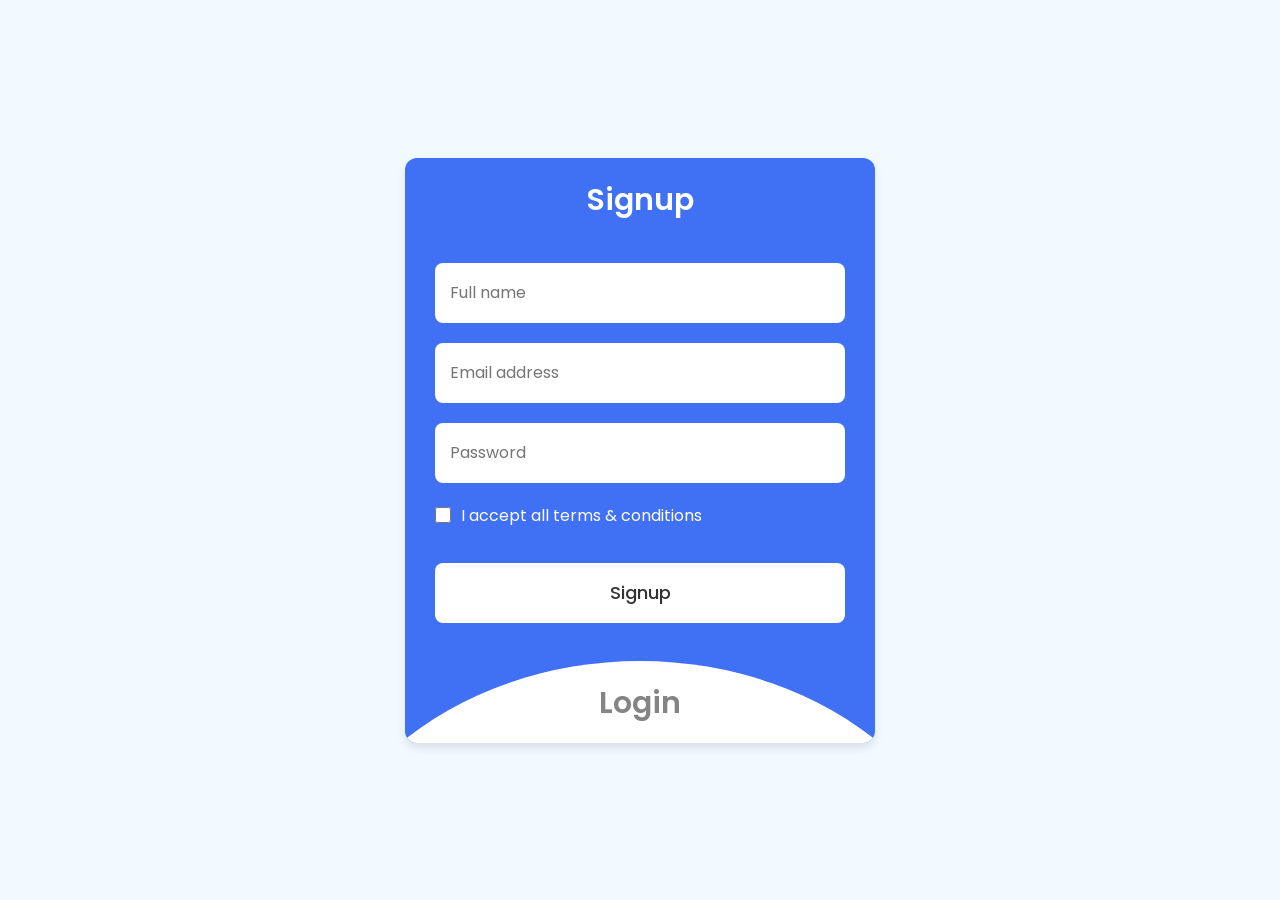
==== login-registration-form-html-css/index.html @ b6707487 "Add files via upload" ====
<!DOCTYPE html>
<!-- Website - www.codingnepalweb.com -->
<html lang="en">
  <head>
    <meta charset="UTF-8" />
    <meta name="description" content=" Today in this blog you will learn how to create a responsive Login & Registration Form in HTML CSS & JavaScript. The blog will cover everything from the basics of creating a Login & Registration in HTML, to styling it with CSS and adding with JavaScript." />
    <meta
      name="keywords"
      content=" 
 Animated Login & Registration Form,Form Design,HTML and CSS,HTML CSS JavaScript,login & registration form,login & signup form,Login Form Design,registration form,Signup Form,HTML,CSS,JavaScript,
"
    />

    <meta name="viewport" content="width=device-width, initial-scale=1.0" />

    <title>Login & Signup Form HTML CSS | CodingNepal</title>
    <link rel="stylesheet" href="style.css" />
    <script src="../custom-scripts.js" defer></script>
  </head>
  <body>
    <section class="wrapper">
      <div class="form signup">
        <header>Signup</header>
        <form action="#">
          <input type="text" placeholder="Full name" required />
          <input type="text" placeholder="Email address" required />
          <input type="password" placeholder="Password" required />
          <div class="checkbox">
            <input type="checkbox" id="signupCheck" />
            <label for="signupCheck">I accept all terms & conditions</label>
          </div>
          <input type="submit" value="Signup" />
        </form>
      </div>

      <div class="form login">
        <header>Login</header>
        <form action="#">
          <input type="text" placeholder="Email address" required />
          <input type="password" placeholder="Password" required />
          <a href="#">Forgot password?</a>
          <input type="submit" value="Login" />
        </form>
      </div>

      <script>
        const wrapper = document.querySelector(".wrapper"),
          signupHeader = document.querySelector(".signup header"),
          loginHeader = document.querySelector(".login header");

        loginHeader.addEventListener("click", () => {
          wrapper.classList.add("active");
        });
        signupHeader.addEventListener("click", () => {
          wrapper.classList.remove("active");
        });
      </script>
    </section>
  </body>
</html>
---- login-registration-form-html-css/style.css ----
/* Import Google font - Poppins */
@import url("https://fonts.googleapis.com/css2?family=Poppins:wght@200;300;400;500;600;700&display=swap");

* {
  margin: 0;
  padding: 0;
  box-sizing: border-box;
  font-family: "Poppins", sans-serif;
}

body {
  min-height: 100vh;
  display: flex;
  align-items: center;
  justify-content: center;
  background: #f0faff;
}

.wrapper {
  position: relative;
  max-width: 470px;
  width: 100%;
  border-radius: 12px;
  padding: 20px 30px 120px;
  background: #4070f4;
  box-shadow: 0 5px 10px rgba(0, 0, 0, 0.1);
  overflow: hidden;
}

.form.login {
  position: absolute;
  left: 50%;
  bottom: -86%;
  transform: translateX(-50%);
  width: calc(100% + 220px);
  padding: 20px 140px;
  border-radius: 50%;
  height: 100%;
  background: #fff;
  transition: all 0.6s ease;
}

.wrapper.active .form.login {
  bottom: -15%;
  border-radius: 35%;
  box-shadow: 0 -5px 10px rgba(0, 0, 0, 0.1);
}

.form header {
  font-size: 30px;
  text-align: center;
  color: #fff;
  font-weight: 600;
  cursor: pointer;
}

.form.login header {
  color: #333;
  opacity: 0.6;
}

.wrapper.active .form.login header {
  opacity: 1;
}

.wrapper.active .signup header {
  opacity: 0.6;
}

.wrapper form {
  display: flex;
  flex-direction: column;
  gap: 20px;
  margin-top: 40px;
}

form input {
  height: 60px;
  outline: none;
  border: none;
  padding: 0 15px;
  font-size: 16px;
  font-weight: 400;
  color: #333;
  border-radius: 8px;
  background: #fff;
}

.form.login input {
  border: 1px solid #aaa;
}

.form.login input:focus {
  box-shadow: 0 1px 0 #ddd;
}

form .checkbox {
  display: flex;
  align-items: center;
  gap: 10px;
}

.checkbox input[type="checkbox"] {
  height: 16px;
  width: 16px;
  accent-color: #fff;
  cursor: pointer;
}

form .checkbox label {
  cursor: pointer;
  color: #fff;
}

form a {
  color: #333;
  text-decoration: none;
}

form a:hover {
  text-decoration: underline;
}

form input[type="submit"] {
  margin-top: 15px;
  padding: none;
  font-size: 18px;
  font-weight: 500;
  cursor: pointer;
}

.form.login input[type="submit"] {
  background: #4070f4;
  color: #fff;
  border: none;
}
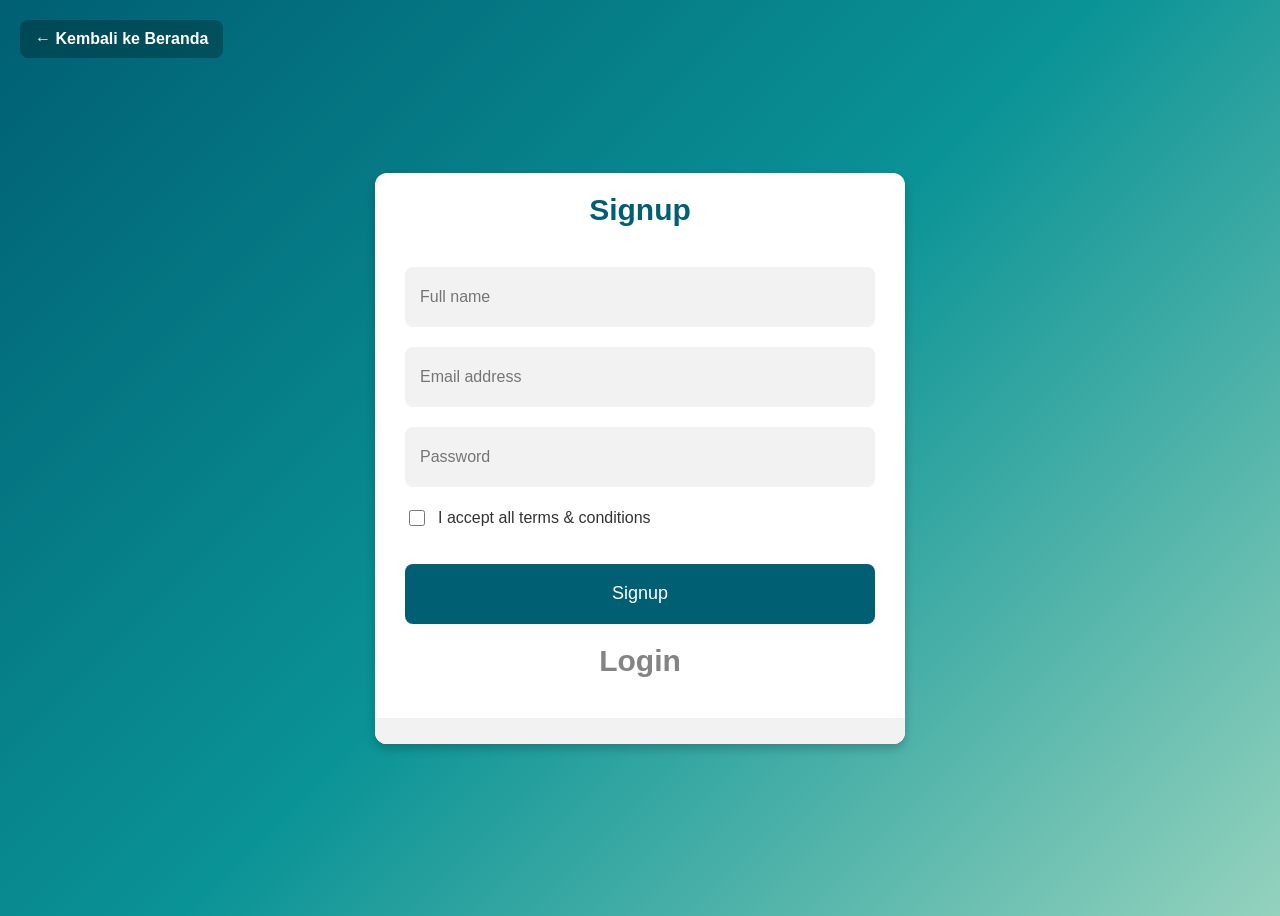
==== commit aaeb84a7: "Update index.html" ====
--- a/login-registration-form-html-css/index.html
+++ b/login-registration-form-html-css/index.html
@@ -1,60 +1,202 @@
 <!DOCTYPE html>
-<!-- Website - www.codingnepalweb.com -->
-<html lang="en">
+<html lang="id">
   <head>
     <meta charset="UTF-8" />
-    <meta name="description" content=" Today in this blog you will learn how to create a responsive Login & Registration Form in HTML CSS & JavaScript. The blog will cover everything from the basics of creating a Login & Registration in HTML, to styling it with CSS and adding with JavaScript." />
-    <meta
-      name="keywords"
-      content=" 
- Animated Login & Registration Form,Form Design,HTML and CSS,HTML CSS JavaScript,login & registration form,login & signup form,Login Form Design,registration form,Signup Form,HTML,CSS,JavaScript,
-"
-    />
-
     <meta name="viewport" content="width=device-width, initial-scale=1.0" />
 
-    <title>Login & Signup Form HTML CSS | CodingNepal</title>
-    <link rel="stylesheet" href="style.css" />
-    <script src="../custom-scripts.js" defer></script>
+    <!-- Penting: karena file ini berada di folder /login/,
+         maka link ke CSS utama harus naik satu folder pakai ../ -->
+    <link rel="stylesheet" href="../style.css" />
+
+    <title>Login & Signup LautKita.web</title>
+
+    <style>
+      body {
+        min-height: 100vh;
+        display: flex;
+        align-items: center;
+        justify-content: center;
+        background: linear-gradient(135deg, #005f73, #0a9396, #94d2bd);
+        font-family: Arial, sans-serif;
+      }
+
+      .wrapper {
+        position: relative;
+        max-width: 470px;
+        width: 100%;
+        border-radius: 12px;
+        padding: 20px 30px 120px;
+        background: #ffffff;
+        box-shadow: 0 5px 10px rgba(0, 0, 0, 0.2);
+        overflow: hidden;
+      }
+
+      .form header {
+        font-size: 30px;
+        text-align: center;
+        color: #005f73;
+        font-weight: 600;
+        cursor: pointer;
+      }
+
+      .form.login {
+        position: absolute;
+        left: 50%;
+        bottom: -86%;
+        transform: translateX(-50%);
+        width: calc(100% + 220px);
+        padding: 20px 140px;
+        border-radius: 50%;
+        height: 100%;
+        background: #ffffff;
+        transition: all 0.6s ease;
+      }
+
+      .wrapper.active .form.login {
+        bottom: -15%;
+        border-radius: 35%;
+        box-shadow: 0 -5px 10px rgba(0, 0, 0, 0.1);
+      }
+
+      .form.login header {
+        color: #333;
+        opacity: 0.6;
+      }
+
+      .wrapper.active .form.login header {
+        opacity: 1;
+      }
+
+      .wrapper.active .signup header {
+        opacity: 0.6;
+      }
+
+      .wrapper form {
+        display: flex;
+        flex-direction: column;
+        gap: 20px;
+        margin-top: 40px;
+      }
+
+      form input {
+        height: 60px;
+        outline: none;
+        border: none;
+        padding: 0 15px;
+        font-size: 16px;
+        font-weight: 400;
+        color: #333;
+        border-radius: 8px;
+        background: #f2f2f2;
+      }
+
+      form input[type="submit"] {
+        margin-top: 15px;
+        padding: none;
+        font-size: 18px;
+        font-weight: 500;
+        cursor: pointer;
+        background: #005f73;
+        color: #ffffff;
+      }
+
+      .form.login input[type="submit"] {
+        background: #005f73;
+        color: #ffffff;
+      }
+
+      .checkbox {
+        display: flex;
+        align-items: center;
+        gap: 10px;
+      }
+
+      .checkbox input[type="checkbox"] {
+        height: 16px;
+        width: 16px;
+        accent-color: #005f73;
+        cursor: pointer;
+      }
+
+      .checkbox label {
+        cursor: pointer;
+        color: #333;
+      }
+
+      form a {
+        color: #005f73;
+        text-decoration: none;
+      }
+
+      form a:hover {
+        text-decoration: underline;
+      }
+
+      .back-home {
+        position: fixed;
+        top: 20px;
+        left: 20px;
+        color: white;
+        text-decoration: none;
+        font-weight: bold;
+        background: rgba(0, 0, 0, 0.25);
+        padding: 10px 15px;
+        border-radius: 8px;
+      }
+
+      .back-home:hover {
+        background: rgba(0, 0, 0, 0.4);
+      }
+    </style>
   </head>
+
   <body>
+    <a class="back-home" href="../">← Kembali ke Beranda</a>
+
     <section class="wrapper">
       <div class="form signup">
         <header>Signup</header>
-        <form action="#">
+
+        <form action="#" method="post">
           <input type="text" placeholder="Full name" required />
-          <input type="text" placeholder="Email address" required />
+          <input type="email" placeholder="Email address" required />
           <input type="password" placeholder="Password" required />
+
           <div class="checkbox">
-            <input type="checkbox" id="signupCheck" />
+            <input type="checkbox" id="signupCheck" required />
             <label for="signupCheck">I accept all terms & conditions</label>
           </div>
+
           <input type="submit" value="Signup" />
         </form>
       </div>
 
       <div class="form login">
         <header>Login</header>
-        <form action="#">
-          <input type="text" placeholder="Email address" required />
+
+        <form action="#" method="post">
+          <input type="email" placeholder="Email address" required />
           <input type="password" placeholder="Password" required />
+
           <a href="#">Forgot password?</a>
+
           <input type="submit" value="Login" />
         </form>
       </div>
-
-      <script>
-        const wrapper = document.querySelector(".wrapper"),
-          signupHeader = document.querySelector(".signup header"),
-          loginHeader = document.querySelector(".login header");
-
-        loginHeader.addEventListener("click", () => {
-          wrapper.classList.add("active");
-        });
-        signupHeader.addEventListener("click", () => {
-          wrapper.classList.remove("active");
-        });
-      </script>
     </section>
+
+    <script>
+      const wrapper = document.querySelector(".wrapper");
+      const signupHeader = document.querySelector(".signup header");
+      const loginHeader = document.querySelector(".login header");
+
+      loginHeader.addEventListener("click", () => {
+        wrapper.classList.add("active");
+      });
+
+      signupHeader.addEventListener("click", () => {
+        wrapper.classList.remove("active");
+      });
+    </script>
   </body>
 </html>
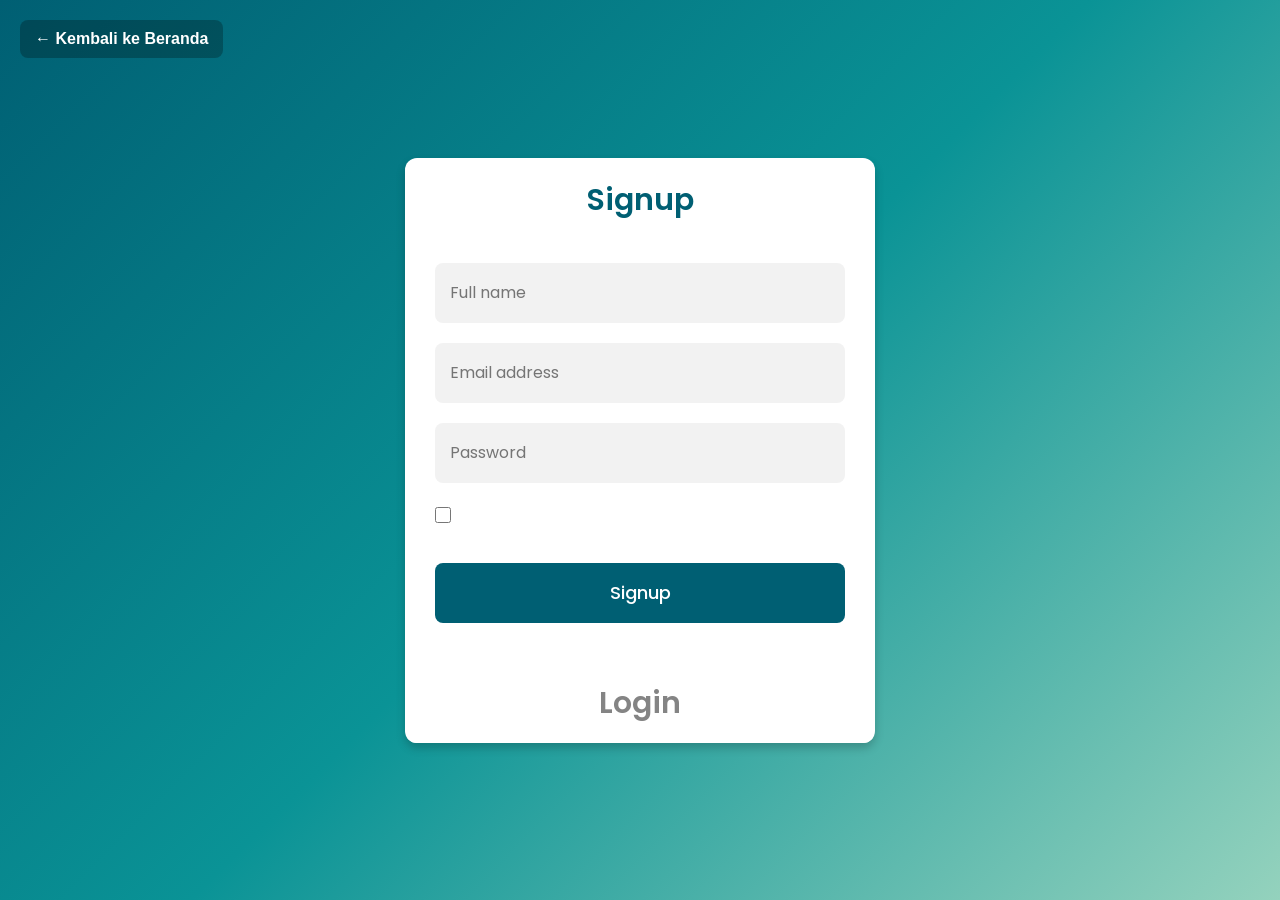
==== commit 28307faa: "Update index.html" ====
--- a/login-registration-form-html-css/index.html
+++ b/login-registration-form-html-css/index.html
@@ -1,6 +1,7 @@
 <!DOCTYPE html>
 <html lang="id">
   <head>
+    <link rel="stylesheet" href="style.css" />
     <meta charset="UTF-8" />
     <meta name="viewport" content="width=device-width, initial-scale=1.0" />
 
--- a/login-registration-form-html-css/style.css
+++ b/login-registration-form-html-css/style.css
@@ -0,0 +1,144 @@
+/* Import Google font - Poppins */
+@import url("https://fonts.googleapis.com/css2?family=Poppins:wght@200;300;400;500;600;700&display=swap");
+
+* {
+  margin: 0;
+  padding: 0;
+  box-sizing: border-box;
+  font-family: "Poppins", sans-serif;
+}
+
+body {
+  min-height: 100vh;
+  display: flex;
+  align-items: center;
+  justify-content: center;
+  background: #f0faff;
+}
+
+.wrapper {
+  position: relative;
+  max-width: 470px;
+  width: 100%;
+  border-radius: 12px;
+  padding: 20px 30px 120px;
+  background: #4070f4;
+  box-shadow: 0 5px 10px rgba(0, 0, 0, 0.1);
+  overflow: hidden;
+}
+
+.form.login {
+  position: absolute;
+  left: 50%;
+  bottom: -86%;
+  transform: translateX(-50%);
+  width: calc(100% + 220px);
+  padding: 20px 140px;
+  border-radius: 50%;
+  height: 100%;
+  background: #fff;
+  transition: all 0.6s ease;
+}
+
+.wrapper.active .form.login {
+  bottom: -15%;
+  border-radius: 35%;
+  box-shadow: 0 -5px 10px rgba(0, 0, 0, 0.1);
+}
+
+.form header {
+  font-size: 30px;
+  text-align: center;
+  color: #fff;
+  font-weight: 600;
+  cursor: pointer;
+}
+
+.form.login header {
+  color: #333;
+  opacity: 0.6;
+}
+
+.wrapper.active .form.login header {
+  opacity: 1;
+}
+
+.wrapper.active .signup header {
+  opacity: 0.6;
+}
+
+.wrapper form {
+  display: flex;
+  flex-direction: column;
+  gap: 20px;
+  margin-top: 40px;
+}
+
+form input {
+  height: 60px;
+  outline: none;
+  border: none;
+  padding: 0 15px;
+  font-size: 16px;
+  font-weight: 400;
+  color: #333;
+  border-radius: 8px;
+  background: #fff;
+}
+
+.form.login input {
+  border: 1px solid #aaa;
+}
+
+.form.login input:focus {
+  box-shadow: 0 1px 0 #ddd;
+}
+
+form .checkbox {
+  display: flex;
+  align-items: center;
+  gap: 10px;
+}
+
+.checkbox input[type="checkbox"] {
+  height: 16px;
+  width: 16px;
+  accent-color: #fff;
+  cursor: pointer;
+}
+
+form .checkbox label {
+  cursor: pointer;
+  color: #fff;
+}
+
+form a {
+  color: #333;
+  text-decoration: none;
+}
+
+form a:hover {
+  text-decoration: underline;
+}
+
+form input[type="submit"] {
+  margin-top: 15px;
+  padding: none;
+  font-size: 18px;
+  font-weight: 500;
+  cursor: pointer;
+}
+
+.form.login input[type="submit"] {
+  background: #4070f4;
+  color: #fff;
+  border: none;
+}
+
+#loginPage {
+  display: none;
+}
+
+#homePage {
+  display: block;
+}
